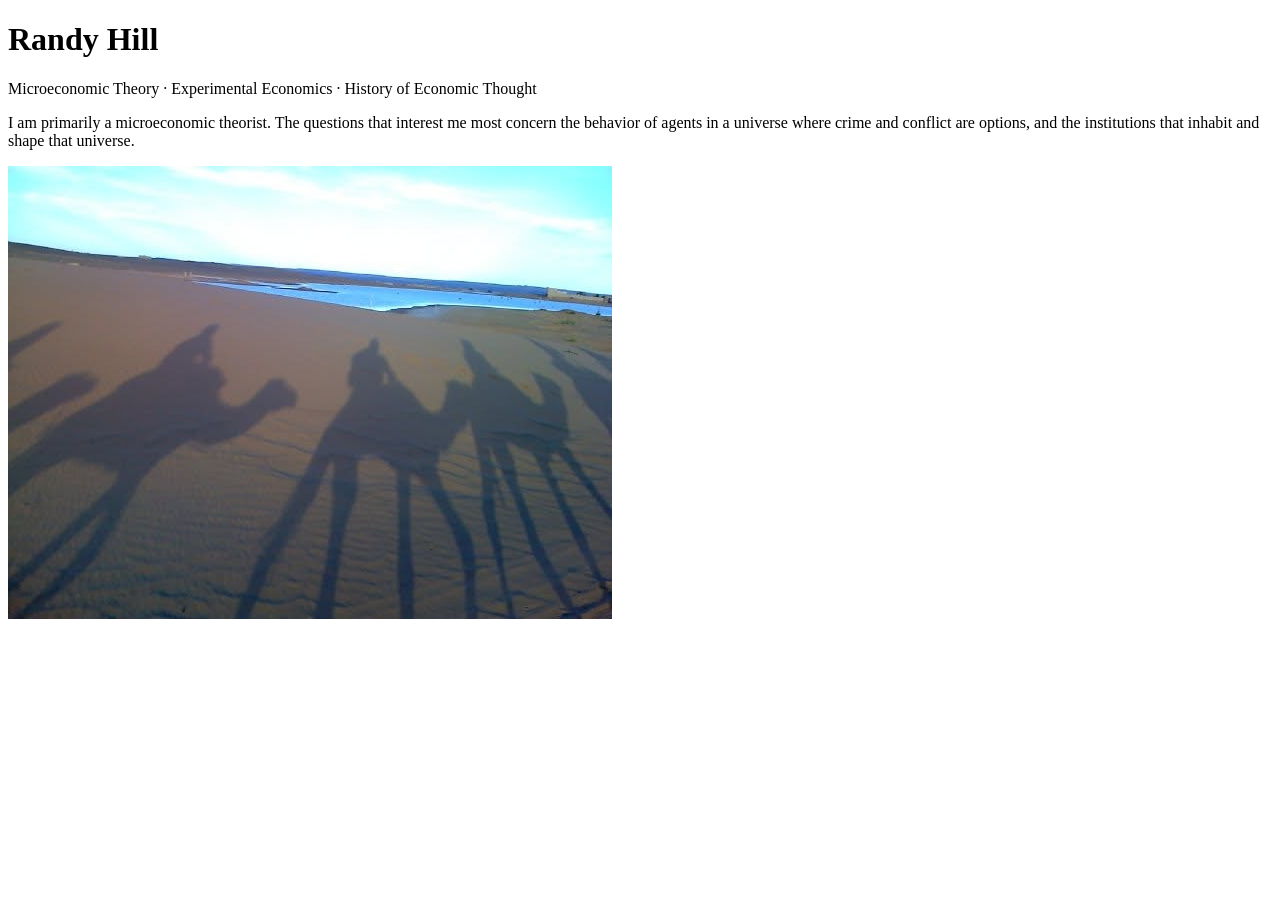
==== index.html @ f0142cd8 "Update index.html" ====
<!DOCTYPE html>
<body>

  <div class="intro">

    <div class="intro-text">
      <h1>Randy Hill</h1>

      <p class="fields">
        Microeconomic Theory · Experimental Economics · History of Economic Thought
      </p>

      <p class="research-intro">
        I am primarily a microeconomic theorist. The questions that interest me most
        concern the behavior of agents in a universe where crime and conflict are
        options, and the institutions that inhabit and shape that universe.
      </p>
    </div>

    <div class="intro-image">
      <img src="caravan_morocco.jpg"
           alt="Camel caravan in Morocco"
           class="home-photo">
    </div>

  </div>

</body>
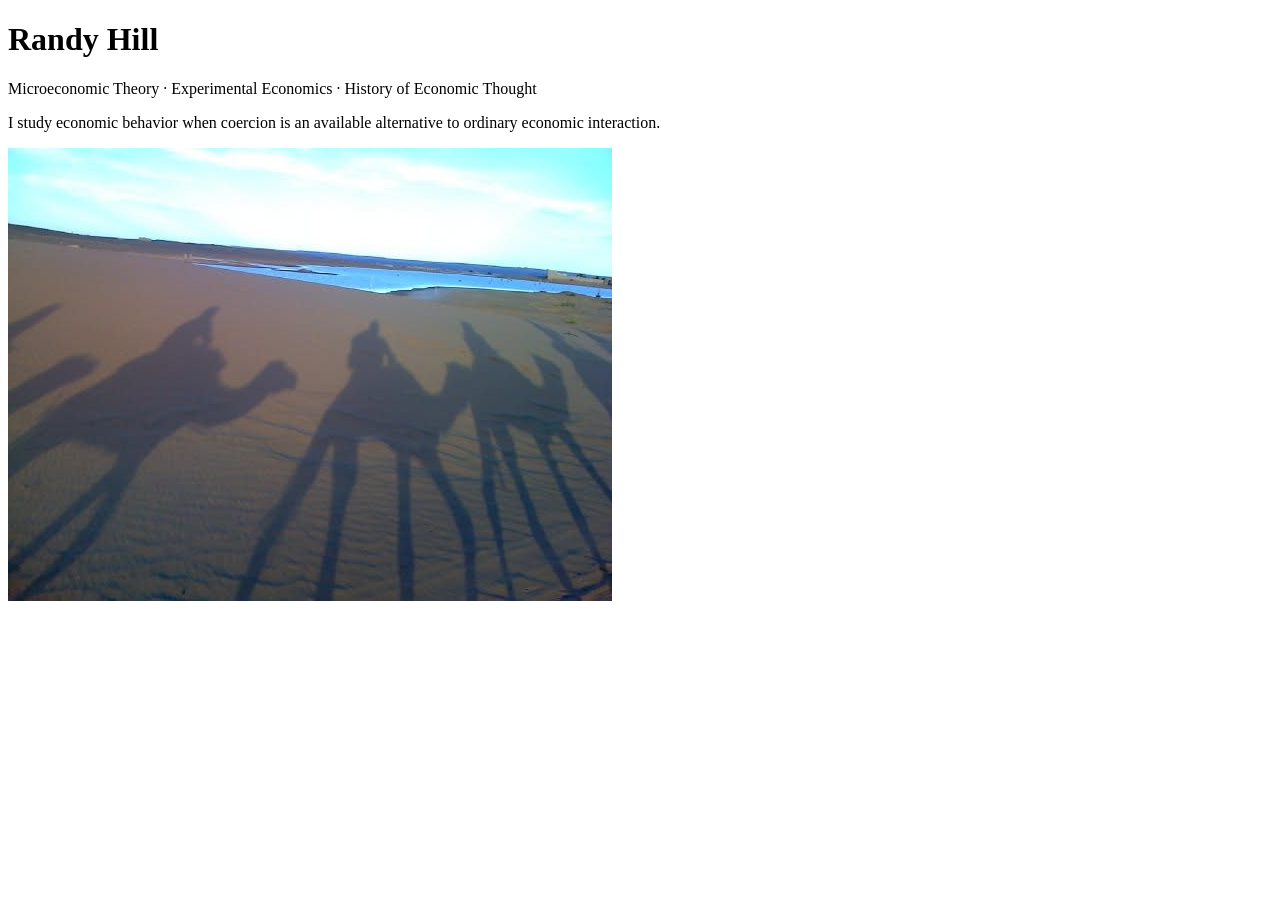
==== commit fc9cb1f2: "Update index.html" ====
--- a/index.html
+++ b/index.html
@@ -11,9 +11,7 @@
       </p>
 
       <p class="research-intro">
-        I am primarily a microeconomic theorist. The questions that interest me most
-        concern the behavior of agents in a universe where crime and conflict are
-        options, and the institutions that inhabit and shape that universe.
+  I study economic behavior when coercion is an available alternative to ordinary economic interaction.
       </p>
     </div>
 
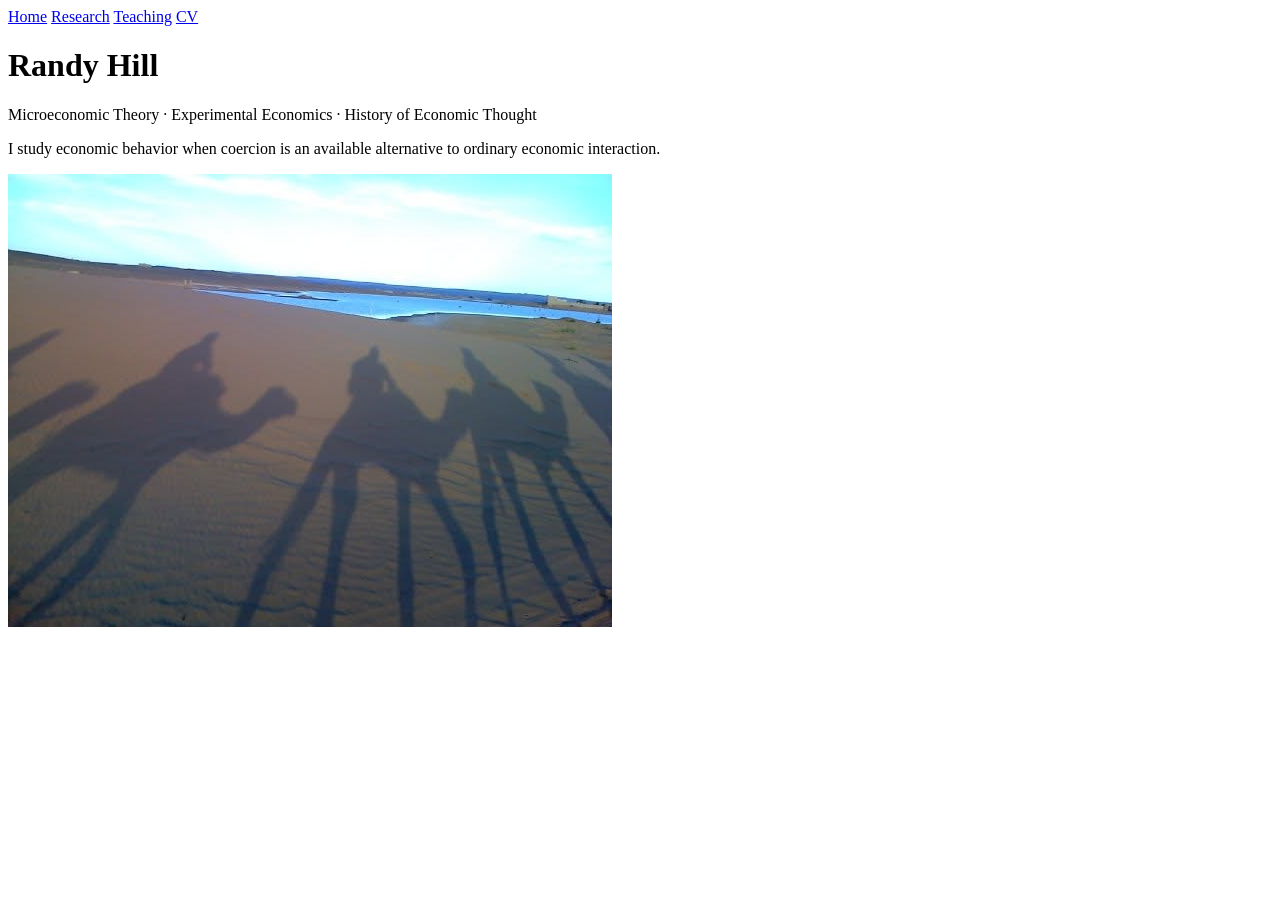
==== commit 50a32005: "Update index.html" ====
--- a/index.html
+++ b/index.html
@@ -1,6 +1,11 @@
 <!DOCTYPE html>
 <body>
-
+<nav class="site-nav">
+  <a href="index.html">Home</a>
+  <a href="research.html">Research</a>
+  <a href="teaching.html">Teaching</a>
+  <a href="cv.pdf">CV</a>
+</nav>
   <div class="intro">
 
     <div class="intro-text">
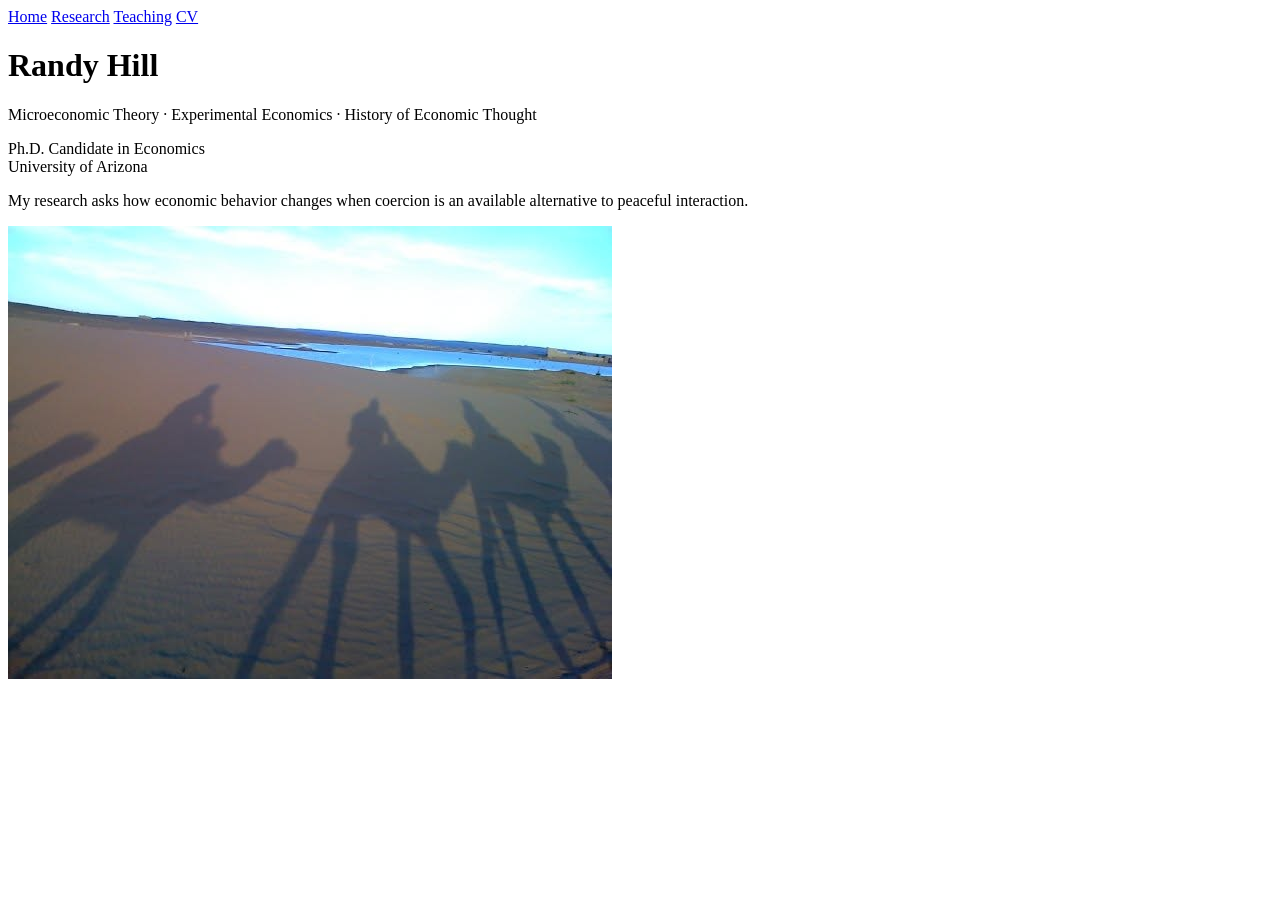
==== commit 316e1fe8: "Update index.html" ====
--- a/index.html
+++ b/index.html
@@ -9,17 +9,22 @@
   <div class="intro">
 
     <div class="intro-text">
-      <h1>Randy Hill</h1>
+  <h1>Randy Hill</h1>
 
-      <p class="fields">
-        Microeconomic Theory · Experimental Economics · History of Economic Thought
-      </p>
+  <p class="fields">
+    Microeconomic Theory · Experimental Economics · History of Economic Thought
+  </p>
 
-      <p class="research-intro">
-  I study economic behavior when coercion is an available alternative to ordinary economic interaction.
-      </p>
-    </div>
+  <p class="affiliation">
+    Ph.D. Candidate in Economics<br>
+    University of Arizona
+  </p>
 
+  <p class="research-intro">
+    My research asks how economic behavior changes when coercion is an
+    available alternative to peaceful interaction.
+  </p>
+</div>
     <div class="intro-image">
       <img src="caravan_morocco.jpg"
            alt="Camel caravan in Morocco"
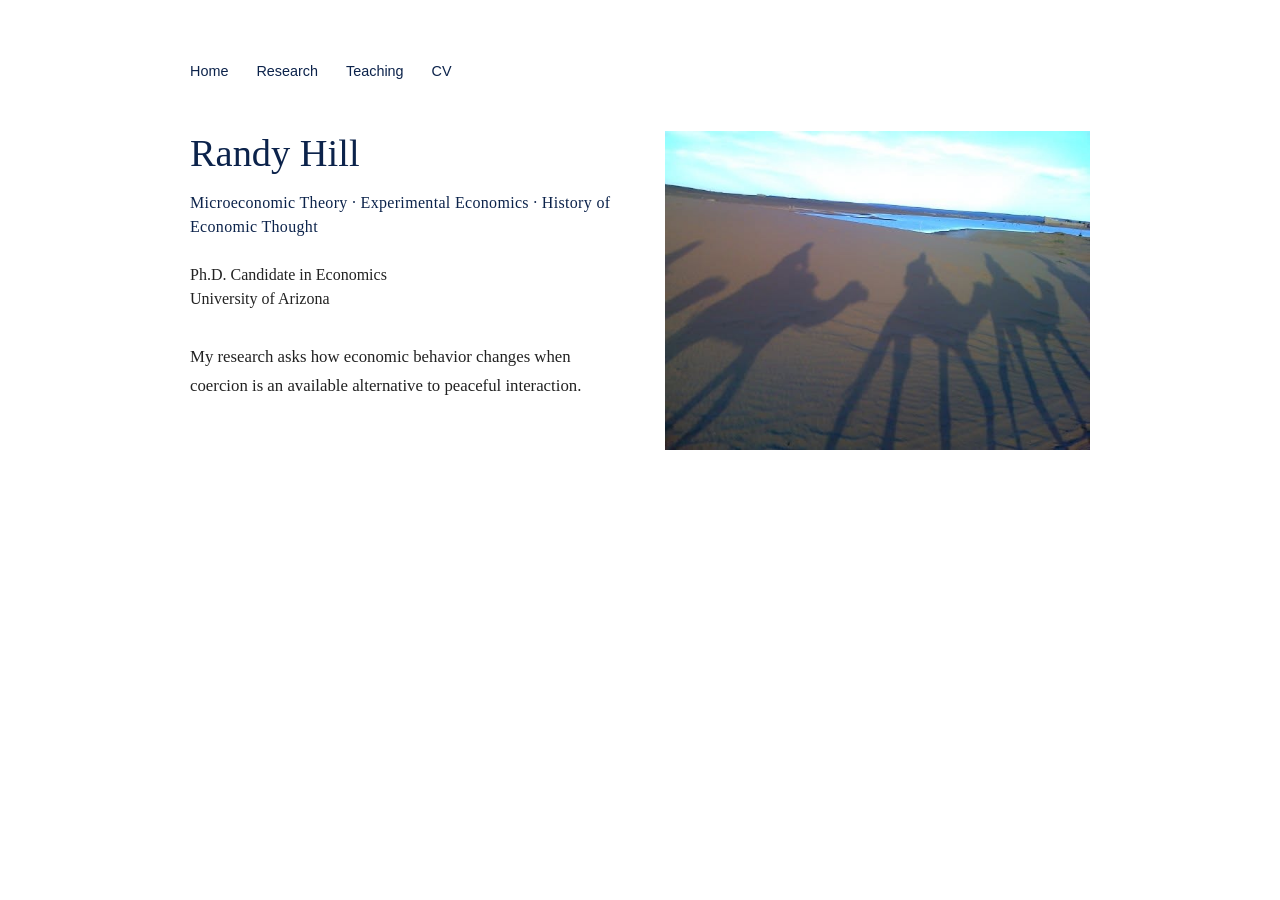
==== commit 2b1f9e2a: "Update index.html" ====
--- a/index.html
+++ b/index.html
@@ -1,5 +1,15 @@
 <!DOCTYPE html>
+<html lang="en">
+
+<head>
+  <meta charset="UTF-8">
+  <meta name="viewport" content="width=device-width, initial-scale=1.0">
+  <title>Randy Hill</title>
+  <link rel="stylesheet" href="style.css">
+</head>
+
 <body>
+
 <nav class="site-nav">
   <a href="index.html">Home</a>
   <a href="research.html">Research</a>
@@ -34,3 +44,4 @@
   </div>
 
 </body>
+</html>
--- a/style.css
+++ b/style.css
@@ -0,0 +1,198 @@
+/* =========================================================
+   Randy Hill — Academic Website
+   ========================================================= */
+
+
+/* ---------- Site foundation ---------- */
+
+body {
+  max-width: 900px;
+  margin: 60px auto;
+  padding: 0 30px;
+
+  font-family: Georgia, "Times New Roman", serif;
+  font-size: 18px;
+  line-height: 1.6;
+
+  color: #222;
+  background: #fff;
+}
+
+p {
+  margin-top: 0;
+}
+
+
+/* ---------- Navigation ---------- */
+
+.site-nav {
+  display: flex;
+  gap: 28px;
+  margin-bottom: 3rem;
+
+  font-family: Arial, Helvetica, sans-serif;
+  font-size: 0.9rem;
+}
+
+.site-nav a {
+  color: #0C234B;
+  text-decoration: none;
+}
+
+.site-nav a:hover,
+.site-nav a:focus {
+  color: #AB0520;
+  text-decoration: none;
+}
+
+
+/* ---------- Site-wide typography ---------- */
+
+h1,
+h2,
+h3 {
+  font-family: Georgia, "Times New Roman", serif;
+  color: #0C234B;
+}
+
+h1 {
+  margin-top: 0;
+  margin-bottom: 1.5rem;
+
+  font-size: 2.4rem;
+  font-weight: normal;
+  line-height: 1.15;
+}
+
+h2 {
+  margin-top: 3rem;
+  margin-bottom: 1.2rem;
+  padding-bottom: 0.35rem;
+
+  font-size: 1.35rem;
+  border-bottom: 1px solid #ddd;
+}
+
+h3 {
+  margin-top: 1.8rem;
+  margin-bottom: 0.25rem;
+
+  font-size: 1.15rem;
+}
+
+
+/* ---------- Research and publication content ---------- */
+
+.paper-status {
+  margin-bottom: 0.7rem;
+
+  color: #AB0520;
+  font-family: Arial, Helvetica, sans-serif;
+  font-size: 0.85rem;
+  font-weight: bold;
+}
+
+.paper-description,
+.publication-authors,
+.publication-citation {
+  margin-bottom: 0.5rem;
+}
+
+details {
+  margin-top: 0.5rem;
+}
+
+summary {
+  display: inline-block;
+
+  color: #0C234B;
+  font-family: Arial, Helvetica, sans-serif;
+  font-size: 0.9rem;
+
+  cursor: pointer;
+}
+
+summary:hover {
+  color: #AB0520;
+}
+
+
+/* ---------- Homepage ---------- */
+
+.intro {
+  display: grid;
+  grid-template-columns: 1fr 1fr;
+  gap: 50px;
+  align-items: start;
+  min-height: 70vh;
+}
+
+.intro-text h1 {
+  margin-top: 0;
+  margin-bottom: 1rem;
+
+  font-size: 2.4rem;
+  font-weight: normal;
+  line-height: 1.15;
+}
+
+.fields {
+  margin: 0 0 1.5rem 0;
+
+  font-size: 1rem;
+  line-height: 1.5;
+  color: #0C234B;
+  letter-spacing: 0.02em;
+}
+
+.affiliation {
+  margin: 0 0 2rem 0;
+
+  font-size: 1rem;
+  line-height: 1.5;
+}
+
+.research-intro {
+  margin: 0;
+
+  font-size: 1.05rem;
+  line-height: 1.7;
+}
+
+.home-photo {
+  display: block;
+  width: 100%;
+  height: auto;
+}
+
+
+/* ---------- Mobile layout ---------- */
+
+@media (max-width: 700px) {
+  body {
+    margin: 30px auto;
+    padding: 0 22px;
+  }
+
+  .site-nav {
+    gap: 18px;
+    margin-bottom: 30px;
+  }
+
+  .intro {
+    display: block;
+    min-height: auto;
+  }
+
+  .intro-text h1 {
+    font-size: 2.4rem;
+  }
+
+  .intro-image {
+    margin-top: 35px;
+  }
+
+  .home-photo {
+    width: 100%;
+  }
+}
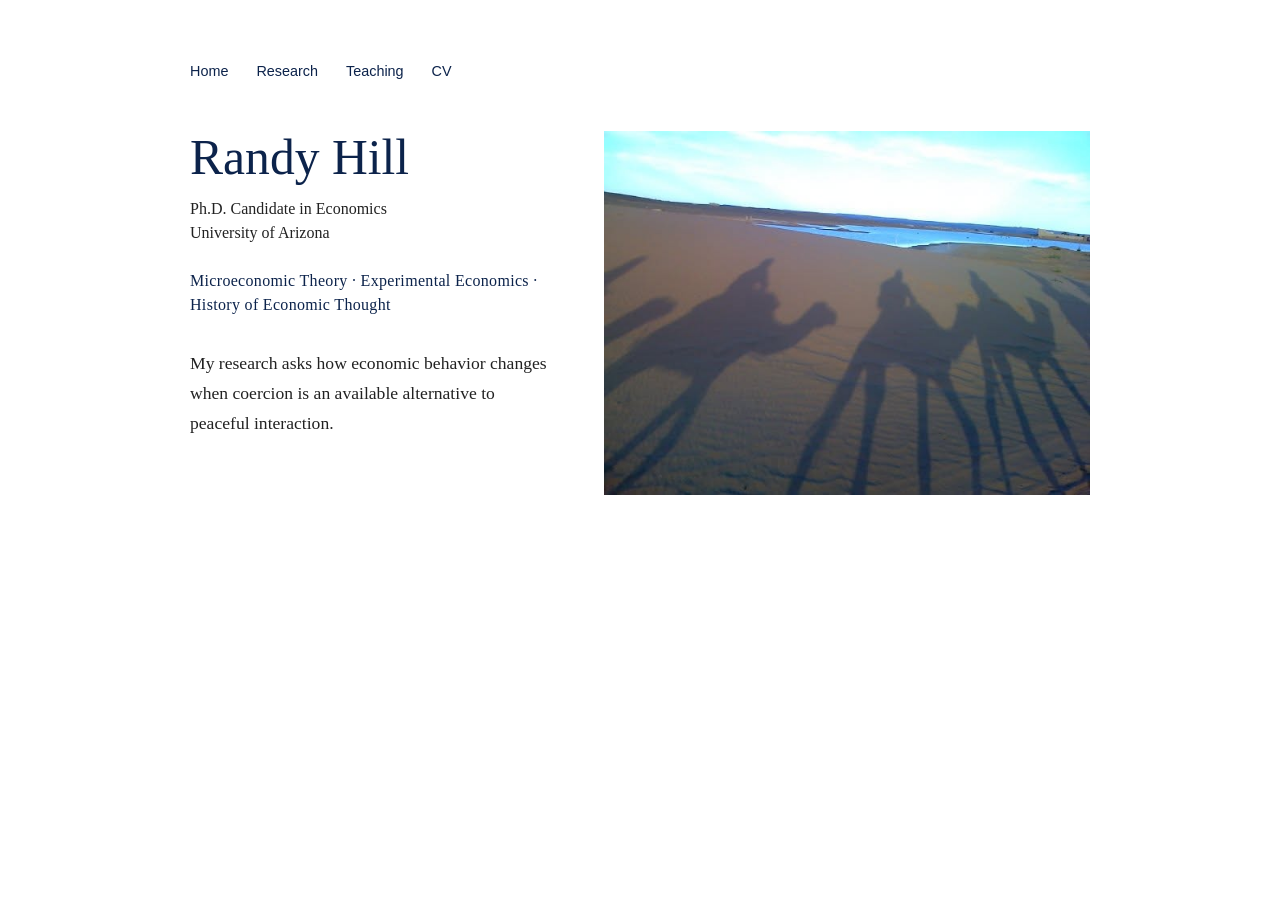
==== commit 69ff4cce: "Update index.html" ====
--- a/index.html
+++ b/index.html
@@ -21,14 +21,16 @@
     <div class="intro-text">
   <h1>Randy Hill</h1>
 
+  <p class="affiliation">
+    Ph.D. Candidate in Economics<br>
+    University of Arizona
+  </p>
+      
   <p class="fields">
     Microeconomic Theory · Experimental Economics · History of Economic Thought
   </p>
 
-  <p class="affiliation">
-    Ph.D. Candidate in Economics<br>
-    University of Arizona
-  </p>
+  
 
   <p class="research-intro">
     My research asks how economic behavior changes when coercion is an
--- a/style.css
+++ b/style.css
@@ -121,23 +121,30 @@
 
 .intro {
   display: grid;
-  grid-template-columns: 1fr 1fr;
-  gap: 50px;
+  grid-template-columns: 0.85fr 1.15fr;
+  gap: 55px;
   align-items: start;
   min-height: 70vh;
 }
 
 .intro-text h1 {
   margin-top: 0;
-  margin-bottom: 1rem;
+  margin-bottom: 0.7rem;
 
-  font-size: 2.4rem;
+  font-size: 3.1rem;
   font-weight: normal;
-  line-height: 1.15;
+  line-height: 1.1;
+}
+
+.affiliation {
+  margin: 0 0 1.5rem 0;
+
+  font-size: 1rem;
+  line-height: 1.5;
 }
 
 .fields {
-  margin: 0 0 1.5rem 0;
+  margin: 0 0 2rem 0;
 
   font-size: 1rem;
   line-height: 1.5;
@@ -145,17 +152,10 @@
   letter-spacing: 0.02em;
 }
 
-.affiliation {
-  margin: 0 0 2rem 0;
-
-  font-size: 1rem;
-  line-height: 1.5;
-}
-
 .research-intro {
   margin: 0;
 
-  font-size: 1.05rem;
+  font-size: 1.1rem;
   line-height: 1.7;
 }
 
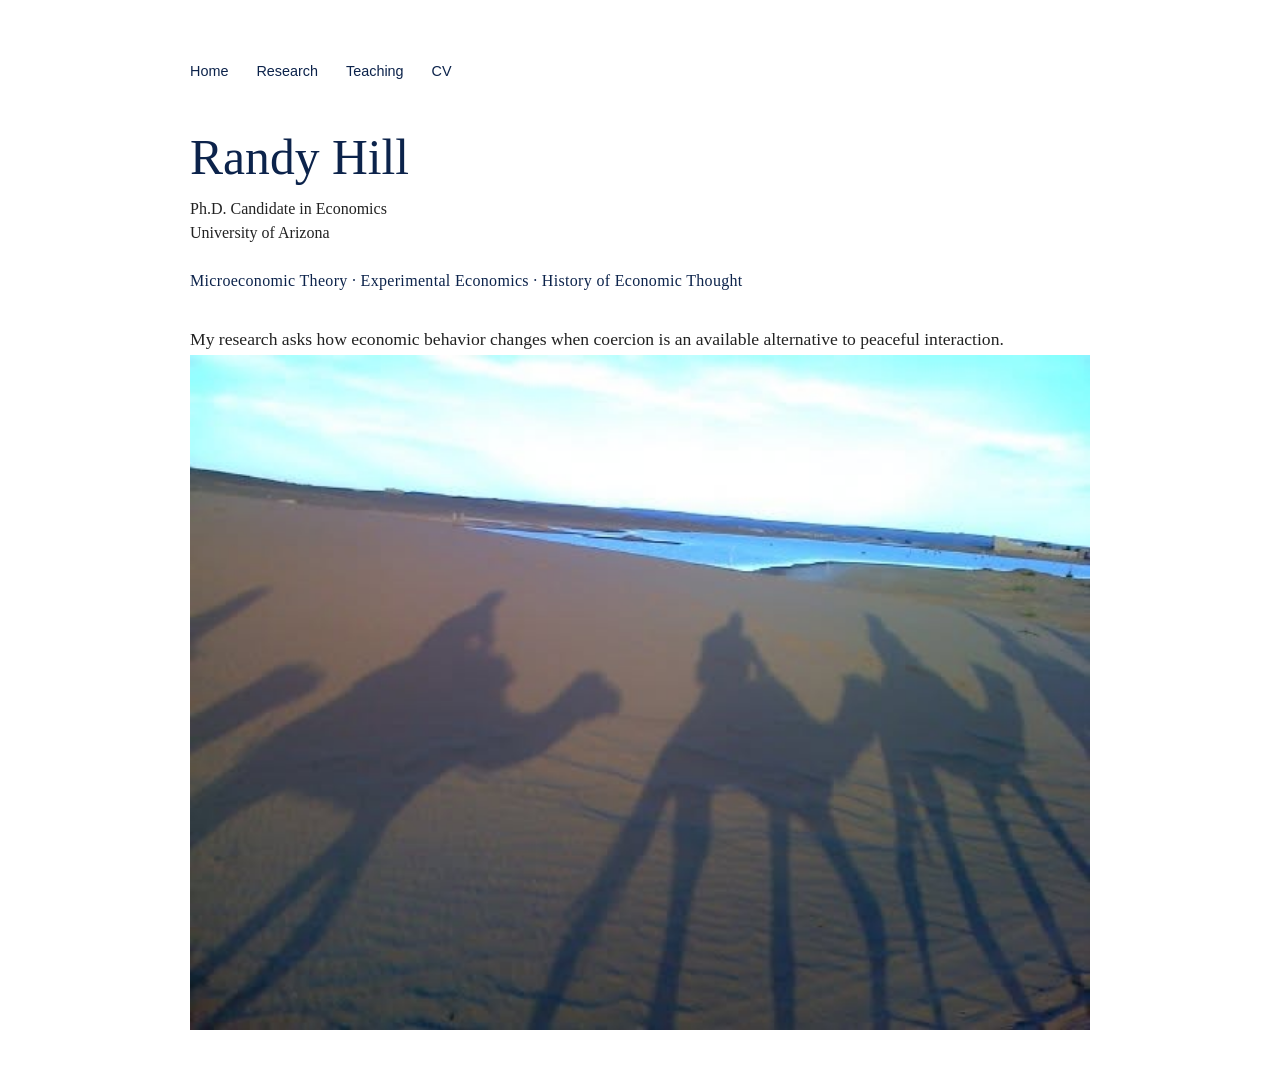
==== commit 59141947: "Update index.html" ====
--- a/index.html
+++ b/index.html
@@ -11,39 +11,38 @@
 <body>
 
 <nav class="site-nav">
-  <a href="index.html">Home</a>
+  <a href="index.html" class="active">Home</a>
   <a href="research.html">Research</a>
   <a href="teaching.html">Teaching</a>
   <a href="cv.pdf">CV</a>
 </nav>
-  <div class="intro">
 
-    <div class="intro-text">
-  <h1>Randy Hill</h1>
+<main class="home">
 
-  <p class="affiliation">
-    Ph.D. Candidate in Economics<br>
-    University of Arizona
-  </p>
-      
-  <p class="fields">
-    Microeconomic Theory · Experimental Economics · History of Economic Thought
-  </p>
+  <div class="intro-text">
+    <h1>Randy Hill</h1>
 
-  
+    <p class="affiliation">
+      Ph.D. Candidate in Economics<br>
+      University of Arizona
+    </p>
 
-  <p class="research-intro">
-    My research asks how economic behavior changes when coercion is an
-    available alternative to peaceful interaction.
-  </p>
-</div>
-    <div class="intro-image">
-      <img src="caravan_morocco.jpg"
-           alt="Camel caravan in Morocco"
-           class="home-photo">
-    </div>
+    <p class="fields">
+      Microeconomic Theory · Experimental Economics · History of Economic Thought
+    </p>
 
+    <p class="research-intro">
+      My research asks how economic behavior changes when coercion is an
+      available alternative to peaceful interaction.
+    </p>
   </div>
 
+  <div class="intro-image">
+    <img src="caravan_morocco.jpg"
+         alt="Camel caravan in Morocco"
+         class="home-photo">
+  </div>
+
+</main>
 </body>
 </html>
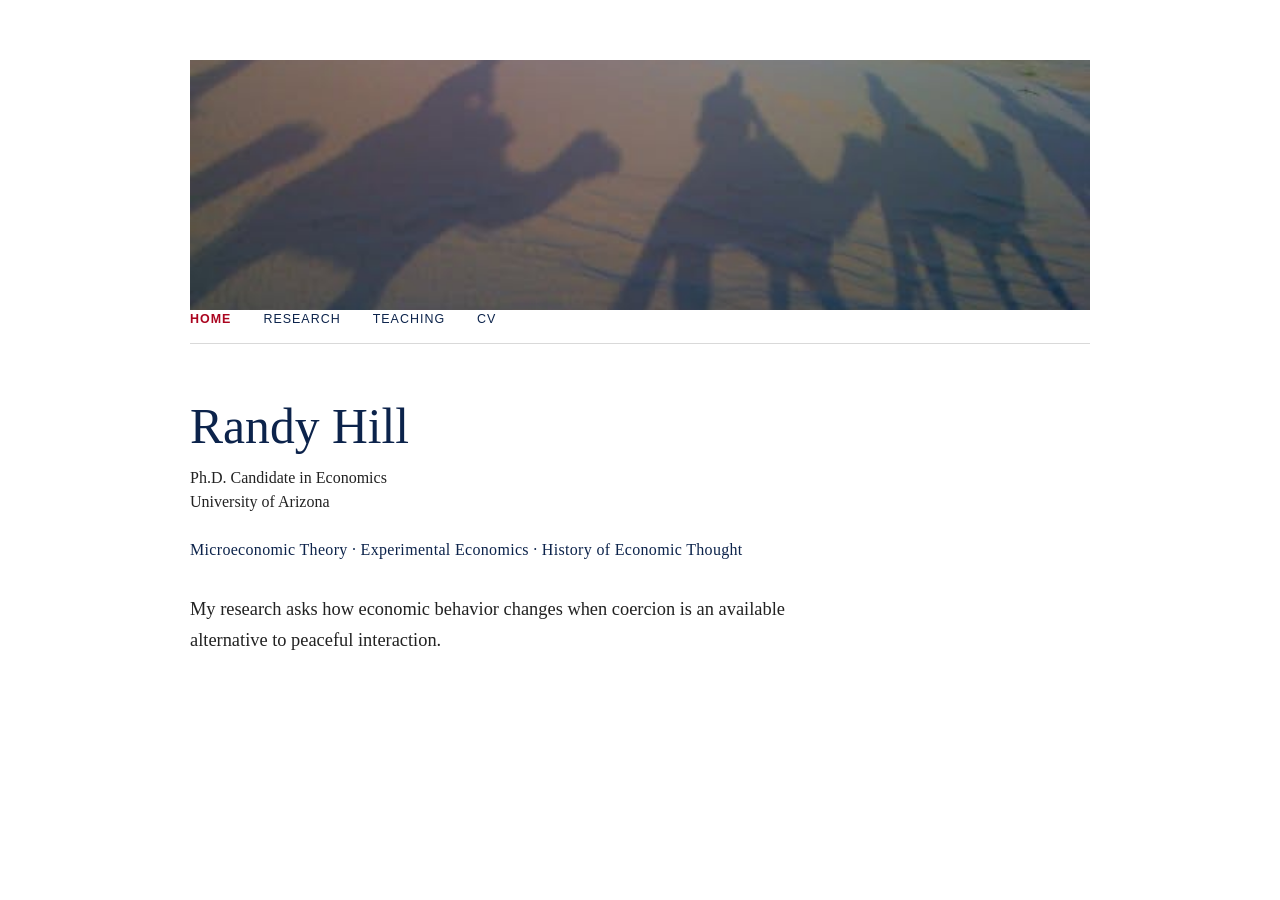
==== commit dc202b2c: "Update index.html" ====
--- a/index.html
+++ b/index.html
@@ -9,6 +9,12 @@
 </head>
 
 <body>
+  
+<div class="hero-image">
+  <img src="caravan_morocco.jpg"
+       alt="Camel caravan in Morocco"
+       class="home-photo">
+</div>
 
 <nav class="site-nav">
   <a href="index.html" class="active">Home</a>
@@ -37,12 +43,6 @@
     </p>
   </div>
 
-  <div class="intro-image">
-    <img src="caravan_morocco.jpg"
-         alt="Camel caravan in Morocco"
-         class="home-photo">
-  </div>
-
 </main>
 </body>
 </html>
--- a/style.css
+++ b/style.css
@@ -27,11 +27,16 @@
 
 .site-nav {
   display: flex;
-  gap: 28px;
-  margin-bottom: 3rem;
+  gap: 32px;
+  margin-bottom: 3.5rem;
+  padding-bottom: 0.8rem;
+
+  border-bottom: 1px solid #d9d9d9;
 
   font-family: Arial, Helvetica, sans-serif;
-  font-size: 0.9rem;
+  font-size: 0.78rem;
+  letter-spacing: 0.08em;
+  text-transform: uppercase;
 }
 
 .site-nav a {
@@ -42,9 +47,12 @@
 .site-nav a:hover,
 .site-nav a:focus {
   color: #AB0520;
-  text-decoration: none;
-}
-
+}
+
+.site-nav a.active {
+  color: #AB0520;
+  font-weight: bold;
+}
 
 /* ---------- Site-wide typography ---------- */
 
@@ -119,17 +127,17 @@
 
 /* ---------- Homepage ---------- */
 
-.intro {
-  display: grid;
-  grid-template-columns: 0.85fr 1.15fr;
-  gap: 55px;
-  align-items: start;
-  min-height: 70vh;
+.home {
+  max-width: 900px;
+}
+
+.intro-text {
+  max-width: 690px;
+  margin-bottom: 2.8rem;
 }
 
 .intro-text h1 {
-  margin-top: 0;
-  margin-bottom: 0.7rem;
+  margin: 0 0 0.7rem 0;
 
   font-size: 3.1rem;
   font-weight: normal;
@@ -146,29 +154,38 @@
 .fields {
   margin: 0 0 2rem 0;
 
+  color: #0C234B;
   font-size: 1rem;
   line-height: 1.5;
-  color: #0C234B;
   letter-spacing: 0.02em;
 }
 
 .research-intro {
+  max-width: 620px;
   margin: 0;
 
-  font-size: 1.1rem;
+  font-size: 1.15rem;
   line-height: 1.7;
+}
+
+.intro-image {
+  width: 100%;
+  overflow: hidden;
 }
 
 .home-photo {
   display: block;
   width: 100%;
-  height: auto;
+  height: 250px;
+  object-fit: cover;
+  object-position: center 58%;
 }
 
 
 /* ---------- Mobile layout ---------- */
 
 @media (max-width: 700px) {
+
   body {
     margin: 30px auto;
     padding: 0 22px;
@@ -177,22 +194,18 @@
   .site-nav {
     gap: 18px;
     margin-bottom: 30px;
-  }
-
-  .intro {
-    display: block;
-    min-height: auto;
+    font-size: 0.7rem;
   }
 
   .intro-text h1 {
-    font-size: 2.4rem;
+    font-size: 2.5rem;
   }
 
   .intro-image {
-    margin-top: 35px;
+    margin-top: 2rem;
   }
 
   .home-photo {
-    width: 100%;
-  }
-}
+    height: 200px;
+  }
+}
